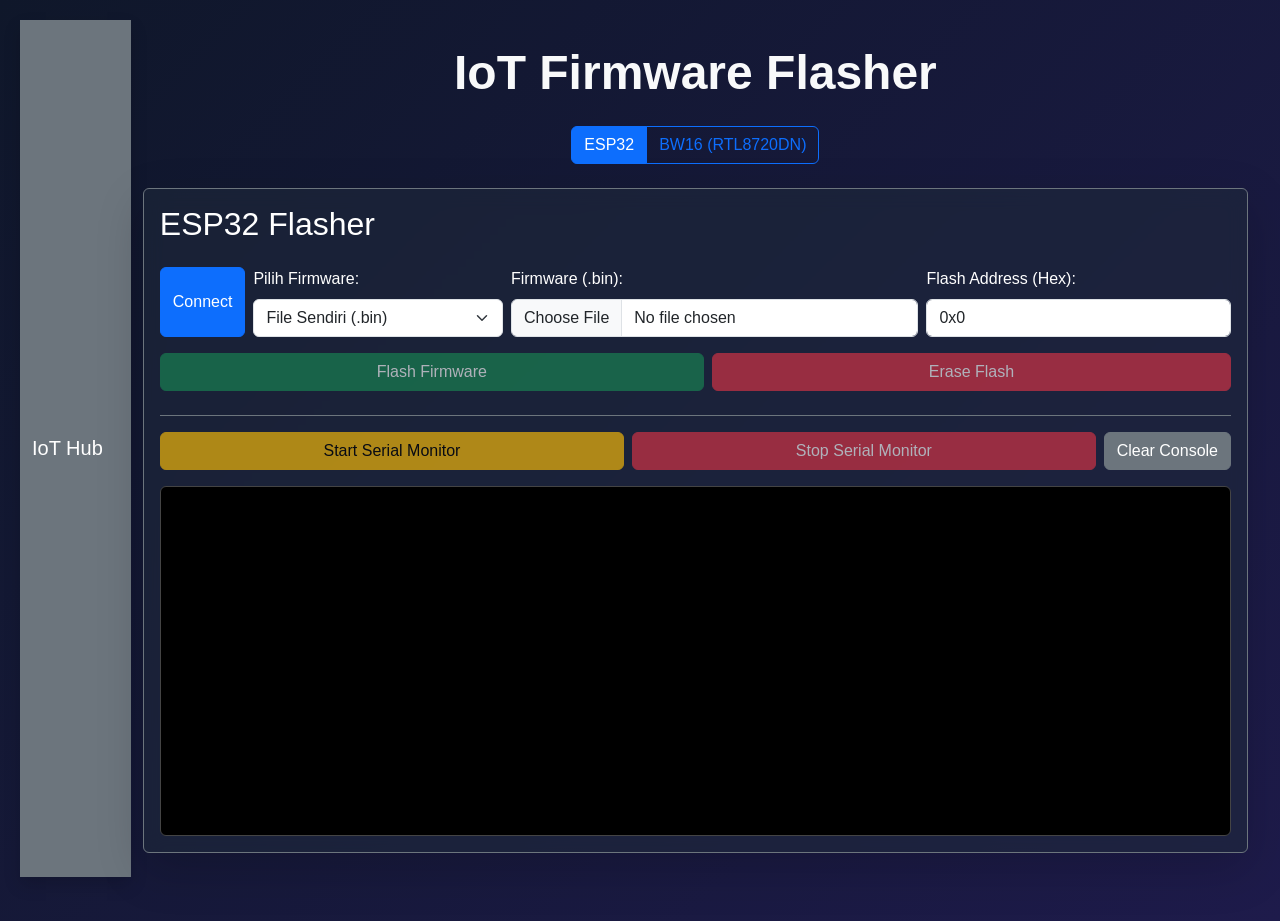
==== flasher.html @ 70180bde "feat: Revamp UI with Bootstrap and dynamic firmware fetching - Split pages to `index.html` and `flas" ====
<!DOCTYPE html>
<html lang="en">
<head>
    <meta charset="UTF-8">
    <meta name="viewport" content="width=device-width, initial-scale=1.0">
    <title>IoT Firmware Flasher</title>
    <link href="https://cdn.jsdelivr.net/npm/bootstrap@5.3.0/dist/css/bootstrap.min.css" rel="stylesheet">
    <link rel="stylesheet" href="style.css">
</head>
<body class="bg-dark text-light">
    <nav class="navbar navbar-dark bg-secondary mb-4 shadow">
        <div class="container">
            <a class="navbar-brand" href="index.html">IoT Hub</a>
        </div>
    </nav>
    <div class="container py-4">
        <header class="text-center mb-4">
            <h1 class="display-5 fw-bold">IoT Firmware Flasher</h1>
        </header>

        <nav class="d-flex justify-content-center mb-4">
            <div class="btn-group" role="group">
                <button class="btn btn-outline-primary active" onclick="switchTab('esp32')">ESP32</button>
                <button class="btn btn-outline-primary" onclick="switchTab('bw16')">BW16 (RTL8720DN)</button>
            </div>
        </nav>

        <div id="esp32-section" class="section active">
            <div class="card bg-dark text-white border-secondary mb-4 shadow-lg">
                <div class="card-body">
            <h2 class="card-title mb-4">ESP32 Flasher</h2>
            <div class="d-flex flex-wrap gap-2 mb-3">
                <button id="esp-connect" class="btn btn-primary">Connect</button>
                <div class="flex-grow-1" id="esp-firmware-group">
                    <label for="esp-firmware-select" class="form-label">Pilih Firmware:</label>
                    <select id="esp-firmware-select" class="form-select">
                        <option value="custom">File Sendiri (.bin)</option>
                    </select>
                </div>
                <div id="esp-custom-file-group" class="flex-grow-1">
                    <label for="esp-file" class="form-label">Firmware (.bin):</label>
                    <input type="file" id="esp-file" class="form-control" accept=".bin">
                </div>
                <div class="flex-grow-1">
                    <label for="esp-offset" class="form-label">Flash Address (Hex):</label>
                    <input type="text" id="esp-offset" class="form-control" value="0x0" placeholder="0x0">
                </div>
                <div class="w-100 d-flex gap-2 mt-2">
                    <button id="esp-flash" class="btn btn-success flex-grow-1" disabled>Flash Firmware</button>
                    <button id="esp-erase" class="btn btn-danger flex-grow-1" disabled>Erase Flash</button>
                </div>
            </div>
            <div class="d-flex flex-wrap gap-2 mb-3 mt-4 pt-3 border-top border-secondary">
                <button id="esp-serial-start" class="btn btn-warning flex-grow-1" disabled>Start Serial Monitor</button>
                <button id="esp-serial-stop" class="btn btn-danger flex-grow-1" disabled>Stop Serial Monitor</button>
                <button id="esp-console-clear" class="btn btn-secondary">Clear Console</button>
            </div>
            <div class="mb-3">
                <div id="esp-progress-container" class="progress-container hidden">
                    <div id="esp-progress-bar" class="progress-bar">0%</div>
                </div>
            </div>
            <div id="esp-console" class="console rounded"></div>
                </div>
            </div>
        </div>

        <div id="bw16-section" class="section">
            <div class="card bg-dark text-white border-secondary mb-4 shadow-lg">
                <div class="card-body">
            <h2 class="card-title mb-4">BW16 (RTL8720DN) Tool</h2>
            <div class="alert alert-warning" role="alert">
                <strong>Warning:</strong> Browser-based flashing for BW16 is experimental.
                This tool provides a raw serial connection. The official AmebaD Image Tool
                uses a specific handshake protocol which may not be fully replicated here.
                Use this for serial logging or raw binary uploads if you know what you are doing.
            </div>
            <div class="d-flex flex-wrap gap-2 mb-3">
                <button id="bw16-connect" class="btn btn-primary">Connect</button>
                <div class="flex-grow-1">
                    <label for="bw16-file" class="form-label">Firmware (.bin):</label>
                    <input type="file" id="bw16-file" class="form-control" accept=".bin">
                </div>
                <div class="w-100 d-flex gap-2 mt-2">
                    <button id="bw16-upload" class="btn btn-success flex-grow-1" disabled>Upload (Raw)</button>
                    <button id="bw16-console-clear" class="btn btn-secondary">Clear Console</button>
                </div>
            </div>
            <div id="bw16-console" class="console rounded"></div>
                </div>
            </div>
        </div>
    </div>

    <script src="lib/crypto-js.min.js"></script>
    <script type="module" src="script.js"></script>
</body>
</html>
---- style.css ----
:root {
    --bg-color: #1e1e1e;
    --text-color: #f0f0f0;
    --accent-color: #007bff;
    --accent-hover: #0056b3;
    --success-color: #28a745;
    --success-hover: #218838;
    --warning-color: #ffc107;
    --warning-hover: #e0a800;
    --danger-color: #dc3545;
    --danger-hover: #c82333;
    --secondary-color: #6c757d;
    --secondary-hover: #5a6268;
    --console-bg: #000;
    --console-text: #0f0;
    --panel-bg: rgba(30, 41, 59, 0.2);
}

body {
    font-family: 'Segoe UI', Tahoma, Geneva, Verdana, sans-serif;
    background: linear-gradient(135deg, #0f172a, #1e1b4b);
    color: #f8fafc;
    margin: 0;
    padding: 20px;
    display: flex;
    justify-content: center;
    min-height: 100vh;
}

.card {
    background: rgba(30, 41, 59, 0.6) !important;
    backdrop-filter: blur(10px);
    -webkit-backdrop-filter: blur(10px);
}

.section {
    display: none;
    animation: fadeIn 0.3s ease-in-out;
}

.section.active {
    display: block;
}

@keyframes fadeIn {
    from { opacity: 0; }
    to { opacity: 1; }
}

.btn {
    transition: transform 0.2s ease, box-shadow 0.2s ease;
}

.btn:hover:not(:disabled) {
    transform: translateY(-2px);
    box-shadow: 0 6px 12px rgba(0, 0, 0, 0.3) !important;
}

.btn:active:not(:disabled) {
    transform: scale(0.98);
}

.console {
    background-color: var(--console-bg);
    color: var(--console-text);
    font-family: 'Consolas', 'Monaco', monospace;
    padding: 15px;
    height: 350px;
    overflow-y: auto;
    border-radius: 8px;
    white-space: pre-wrap;
    font-size: 0.9rem;
    line-height: 1.4;
    border: 1px solid #444;
}

/* Custom Scrollbar for Console */
.console::-webkit-scrollbar {
    width: 10px;
}
.console::-webkit-scrollbar-track {
    background: #111;
}
.console::-webkit-scrollbar-thumb {
    background: #444;
    border-radius: 5px;
}
.console::-webkit-scrollbar-thumb:hover {
    background: #555;
}

.progress-container {
    width: 100%;
    background-color: #444;
    border-radius: 6px;
    margin-bottom: 15px;
    height: 24px;
    overflow: hidden;
    position: relative;
}

.progress-bar {
    height: 100%;
    background-color: var(--success-color);
    width: 0%;
    text-align: center;
    line-height: 24px;
    font-size: 0.85rem;
    font-weight: bold;
    color: white;
    transition: width 0.3s ease;
}

.alert {
    padding: 15px;
    margin-bottom: 20px;
    border-radius: 6px;
    font-size: 0.95rem;
    border-left: 4px solid var(--warning-color);
}

.alert.warning {
    background-color: rgba(255, 193, 7, 0.1);
    color: #fff;
}

.hidden {
    display: none !important;
}
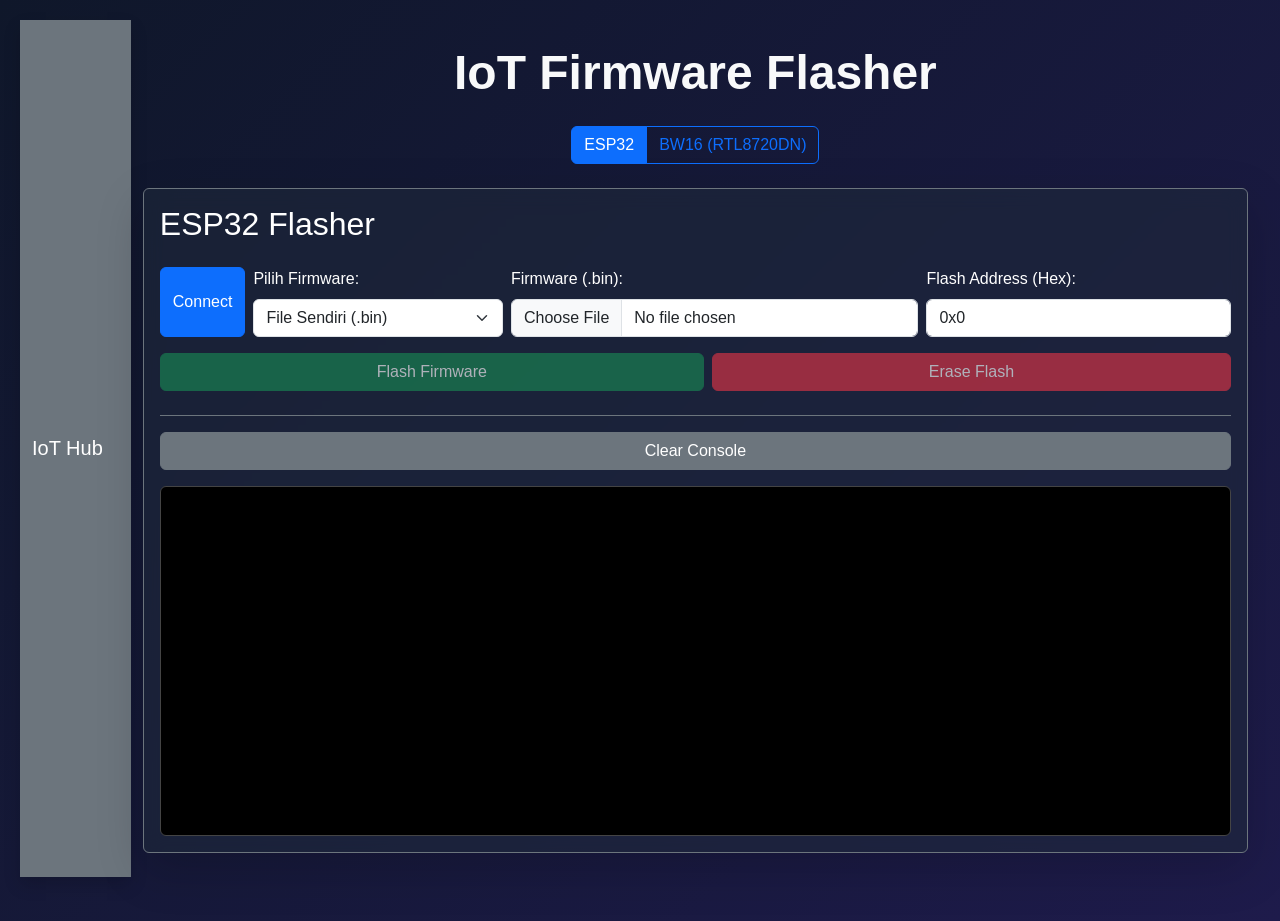
==== commit 38388a92: "feat: Auto-start serial monitor after flash/erase - Removed manual "Start" and "Stop" serial monitor" ====
--- a/flasher.html
+++ b/flasher.html
@@ -51,9 +51,7 @@
                 </div>
             </div>
             <div class="d-flex flex-wrap gap-2 mb-3 mt-4 pt-3 border-top border-secondary">
-                <button id="esp-serial-start" class="btn btn-warning flex-grow-1" disabled>Start Serial Monitor</button>
-                <button id="esp-serial-stop" class="btn btn-danger flex-grow-1" disabled>Stop Serial Monitor</button>
-                <button id="esp-console-clear" class="btn btn-secondary">Clear Console</button>
+                <button id="esp-console-clear" class="btn btn-secondary flex-grow-1">Clear Console</button>
             </div>
             <div class="mb-3">
                 <div id="esp-progress-container" class="progress-container hidden">
